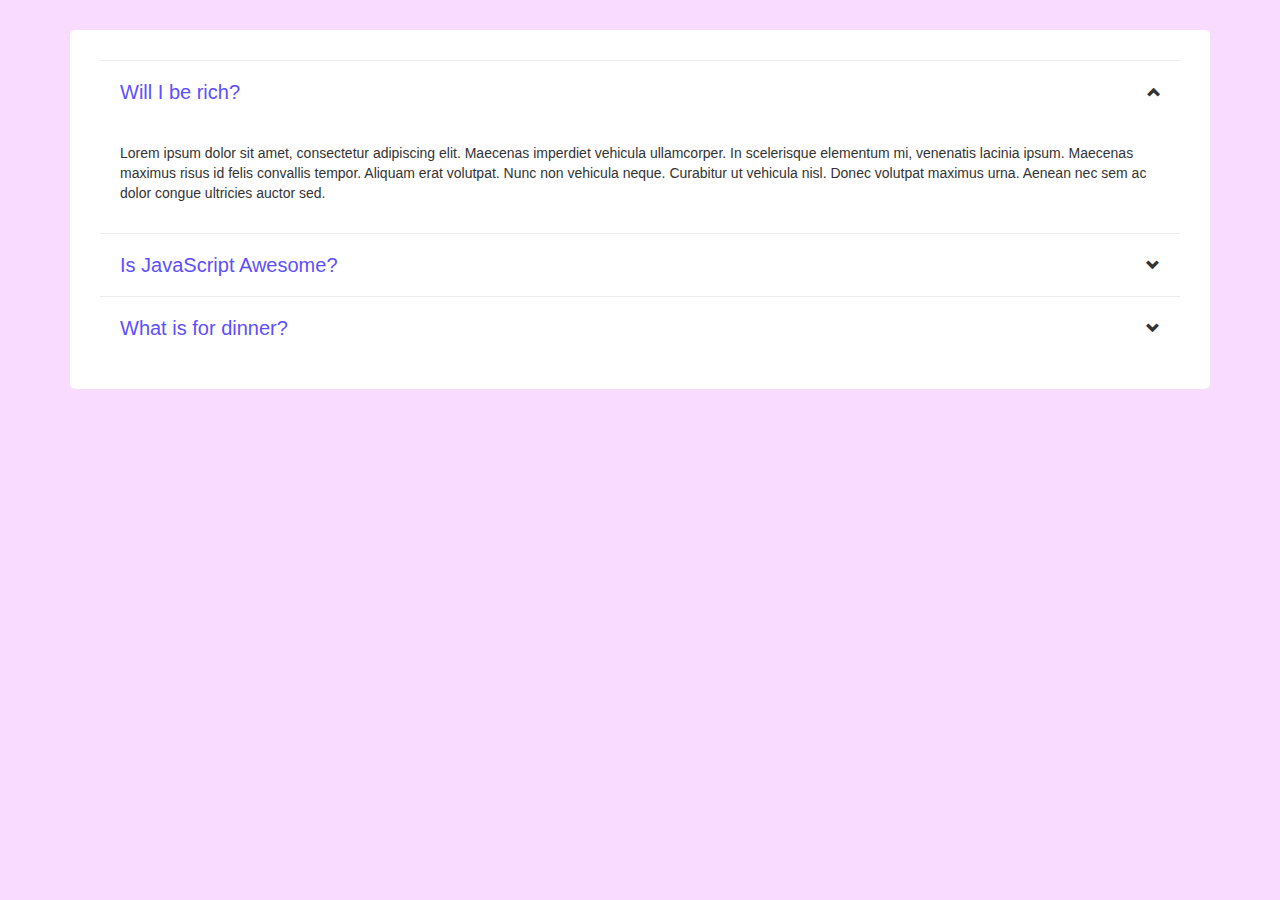
==== index.html @ d7ebc98d "Main page starter" ====
<!DOCTYPE html>
<html lang="en" dir="ltr">
  <head>
    <meta charset="utf-8">
    <title>Accordion</title>

    <link rel="stylesheet" href="https://maxcdn.bootstrapcdn.com/bootstrap/3.3.7/css/bootstrap.min.css">

    <link rel="stylesheet" href="building/accordion/style.css">

  </head>
  <body>

    <div class="container">

      <div class="accordion">
        <ul class="list-unstyled">
          <li class="open">
            <div class="question">
              <h2>Will I be rich?</h2>
              <span class="glyphicon glyphicon-chevron-down"></span>
            </div>
            <div class="answer">
              <p>Lorem ipsum dolor sit amet, consectetur adipiscing elit.
                Maecenas imperdiet vehicula ullamcorper. In scelerisque elementum
                mi, venenatis lacinia ipsum. Maecenas maximus risus id felis
                convallis tempor. Aliquam erat volutpat. Nunc non vehicula neque.
                Curabitur ut vehicula nisl. Donec volutpat maximus urna. Aenean
                nec sem ac dolor congue ultricies auctor sed.</p>
            </div>
          </li>

          <li>
            <div class="question">
              <h2>Is JavaScript Awesome?</h2>
              <span class="glyphicon glyphicon-chevron-down"></span>
            </div>
            <div class="answer">
              <p>Lorem ipsum dolor sit amet, consectetur adipiscing elit.
                Maecenas imperdiet vehicula ullamcorper. In scelerisque elementum
                mi, venenatis lacinia ipsum. Maecenas maximus risus id felis
                convallis tempor. Aliquam erat volutpat. Nunc non vehicula neque.
                Curabitur ut vehicula nisl. Donec volutpat maximus urna. Aenean
                nec sem ac dolor congue ultricies auctor sed.</p>
            </div>
          </li>

          <li>
            <div class="question">
              <h2>What is for dinner?</h2>
              <span class="glyphicon glyphicon-chevron-down"></span>
            </div>
            <div class="answer">
              <p>Lorem ipsum dolor sit amet, consectetur adipiscing elit.
                Maecenas imperdiet vehicula ullamcorper. In scelerisque elementum
                mi, venenatis lacinia ipsum. Maecenas maximus risus id felis
                convallis tempor. Aliquam erat volutpat. Nunc non vehicula neque.
                Curabitur ut vehicula nisl. Donec volutpat maximus urna. Aenean
                nec sem ac dolor congue ultricies auctor sed.</p>
            </div>
          </li>

        </ul>
      </div>

    </div>

    <script src="building/accordion/script.js" charset="utf-8"></script>
  </body>
</html>
---- building/accordion/style.css ----
body, .jumbotron {
  padding: 30px;
}

body {
  background: #f9dbff;
}

.accordion {
  background: #fff;
  border-radius: 5px;
  padding: 30px;
}

.question {
  border-top: 1px solid #eee;
  padding: 20px;
  cursor: pointer;
  position: relative;
}

.question h2 {
  font-size: 20px;
  margin: 0;
  color: #5d4fff;
}

.question .glyphicon {
  position: absolute;
  top: 0px;
  right: 20px;
  height: 100%;
  display: flex;
  align-items: center;
}

.answer {
  max-height: 0;
  overflow: hidden;
  transition: 1s cubic-bezier(0.175, 0.885, 0.32, 1.275) all;
}

.answer p {
  padding: 20px;
}

.accordion li.open .answer {
  max-height: 150px;
}

.accordion li.open .glyphicon {
  transform: rotate(180deg);
}

ul {
  margin-bottom: 0;
}
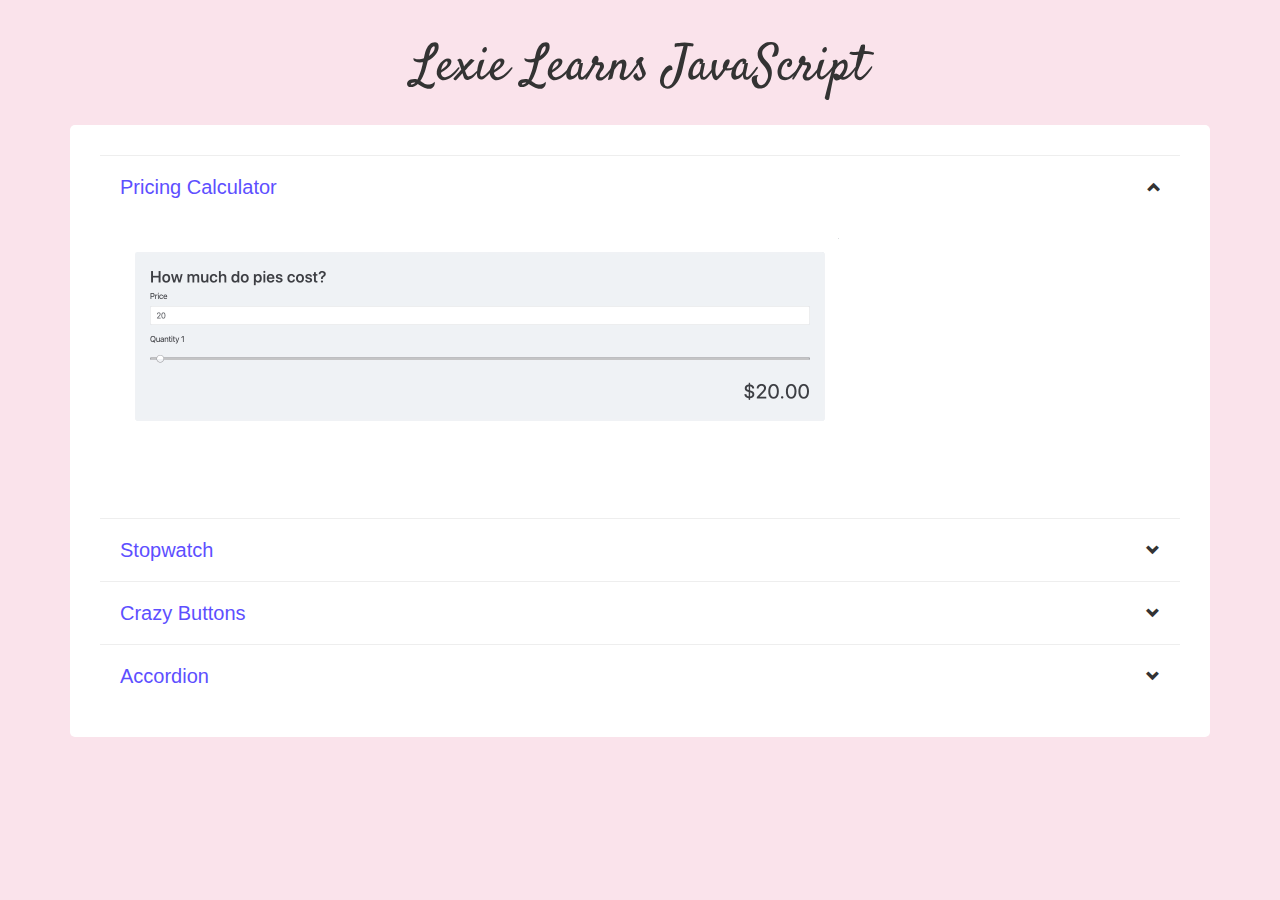
==== commit 00246633: "Finish homepage!" ====
--- a/index.html
+++ b/index.html
@@ -2,61 +2,84 @@
 <html lang="en" dir="ltr">
   <head>
     <meta charset="utf-8">
-    <title>Accordion</title>
+    <title>Lexie Learns JavaScript</title>
 
     <link rel="stylesheet" href="https://maxcdn.bootstrapcdn.com/bootstrap/3.3.7/css/bootstrap.min.css">
 
-    <link rel="stylesheet" href="building/accordion/style.css">
+    <!-- fonts -->
+    <link href="https://fonts.googleapis.com/css?family=Satisfy&display=swap" rel="stylesheet">
+
+    <!-- favicon -->
+    <link rel="apple-touch-icon" sizes="180x180" href="img/apple-touch-icon.png">
+    <link rel="icon" type="image/png" sizes="32x32" href="img/favicon-32x32.png">
+    <link rel="icon" type="image/png" sizes="16x16" href="img/favicon-16x16.png">
+    <link rel="manifest" href="img/site.webmanifest">
+
+    <link rel="stylesheet" href="master.css">
 
   </head>
   <body>
 
     <div class="container">
+      <div class="header text-center">
+        <h1>Lexie Learns JavaScript</h1>
+      </div>
 
       <div class="accordion">
         <ul class="list-unstyled">
           <li class="open">
             <div class="question">
-              <h2>Will I be rich?</h2>
+              <h2>Pricing Calculator</h2>
               <span class="glyphicon glyphicon-chevron-down"></span>
             </div>
             <div class="answer">
-              <p>Lorem ipsum dolor sit amet, consectetur adipiscing elit.
-                Maecenas imperdiet vehicula ullamcorper. In scelerisque elementum
-                mi, venenatis lacinia ipsum. Maecenas maximus risus id felis
-                convallis tempor. Aliquam erat volutpat. Nunc non vehicula neque.
-                Curabitur ut vehicula nisl. Donec volutpat maximus urna. Aenean
-                nec sem ac dolor congue ultricies auctor sed.</p>
+              <p>
+                <a href="https://lexiewh.github.io/js-tutorial/building/pricing-calc/" target="_blank">
+                  <img src="img/pricing-calc.gif" alt="">
+                </a>
+              </p>
             </div>
           </li>
 
           <li>
             <div class="question">
-              <h2>Is JavaScript Awesome?</h2>
+              <h2>Stopwatch</h2>
               <span class="glyphicon glyphicon-chevron-down"></span>
             </div>
             <div class="answer">
-              <p>Lorem ipsum dolor sit amet, consectetur adipiscing elit.
-                Maecenas imperdiet vehicula ullamcorper. In scelerisque elementum
-                mi, venenatis lacinia ipsum. Maecenas maximus risus id felis
-                convallis tempor. Aliquam erat volutpat. Nunc non vehicula neque.
-                Curabitur ut vehicula nisl. Donec volutpat maximus urna. Aenean
-                nec sem ac dolor congue ultricies auctor sed.</p>
+              <p>
+                <a href="https://lexiewh.github.io/js-tutorial/building/stopwatch/" target="_blank">
+                  <img src="img/stopwatch.gif" alt="">
+                </a>
+              </p>
             </div>
           </li>
 
           <li>
             <div class="question">
-              <h2>What is for dinner?</h2>
+              <h2>Crazy Buttons</h2>
               <span class="glyphicon glyphicon-chevron-down"></span>
             </div>
             <div class="answer">
-              <p>Lorem ipsum dolor sit amet, consectetur adipiscing elit.
-                Maecenas imperdiet vehicula ullamcorper. In scelerisque elementum
-                mi, venenatis lacinia ipsum. Maecenas maximus risus id felis
-                convallis tempor. Aliquam erat volutpat. Nunc non vehicula neque.
-                Curabitur ut vehicula nisl. Donec volutpat maximus urna. Aenean
-                nec sem ac dolor congue ultricies auctor sed.</p>
+              <p>
+                <a href="https://lexiewh.github.io/js-tutorial/building/buttons/" target="_blank">
+                  <img src="img/crazy-buttons.gif" alt="">
+                </a>
+              </p>
+            </div>
+          </li>
+
+          <li>
+            <div class="question">
+              <h2>Accordion</h2>
+              <span class="glyphicon glyphicon-chevron-down"></span>
+            </div>
+            <div class="answer">
+              <p>
+                <a href="https://lexiewh.github.io/js-tutorial/building/accordion/" target="_blank">
+                  <img src="img/accordion.gif" alt="">
+                </a>
+              </p>
             </div>
           </li>
 
--- a/master.css
+++ b/master.css
@@ -0,0 +1,66 @@
+body {
+  background: #fae3eb;
+}
+
+.header {
+  padding: 20px;
+}
+
+.header h1 {
+  font-family: 'Satisfy', cursive;
+  font-size: 50px;
+}
+
+.accordion {
+  background: #fff;
+  border-radius: 5px;
+  padding: 30px;
+}
+
+.question {
+  border-top: 1px solid #eee;
+  padding: 20px;
+  cursor: pointer;
+  position: relative;
+}
+
+.question h2 {
+  font-size: 20px;
+  margin: 0;
+  color: #5d4fff;
+}
+
+.question .glyphicon {
+  position: absolute;
+  top: 0px;
+  right: 20px;
+  height: 100%;
+  display: flex;
+  align-items: center;
+}
+
+.answer {
+  max-height: 0;
+  overflow: hidden;
+  transition: 1s cubic-bezier(0.175, 0.885, 0.32, 1.275) all;
+}
+
+.answer p {
+  padding: 20px;
+}
+
+.answer img {
+  height: 300px;
+}
+
+.accordion li.open .answer {
+  max-height: 300px;
+}
+
+.accordion li.open .glyphicon {
+  transform: rotate(180deg);
+}
+
+ul {
+  margin-bottom: 0;
+}
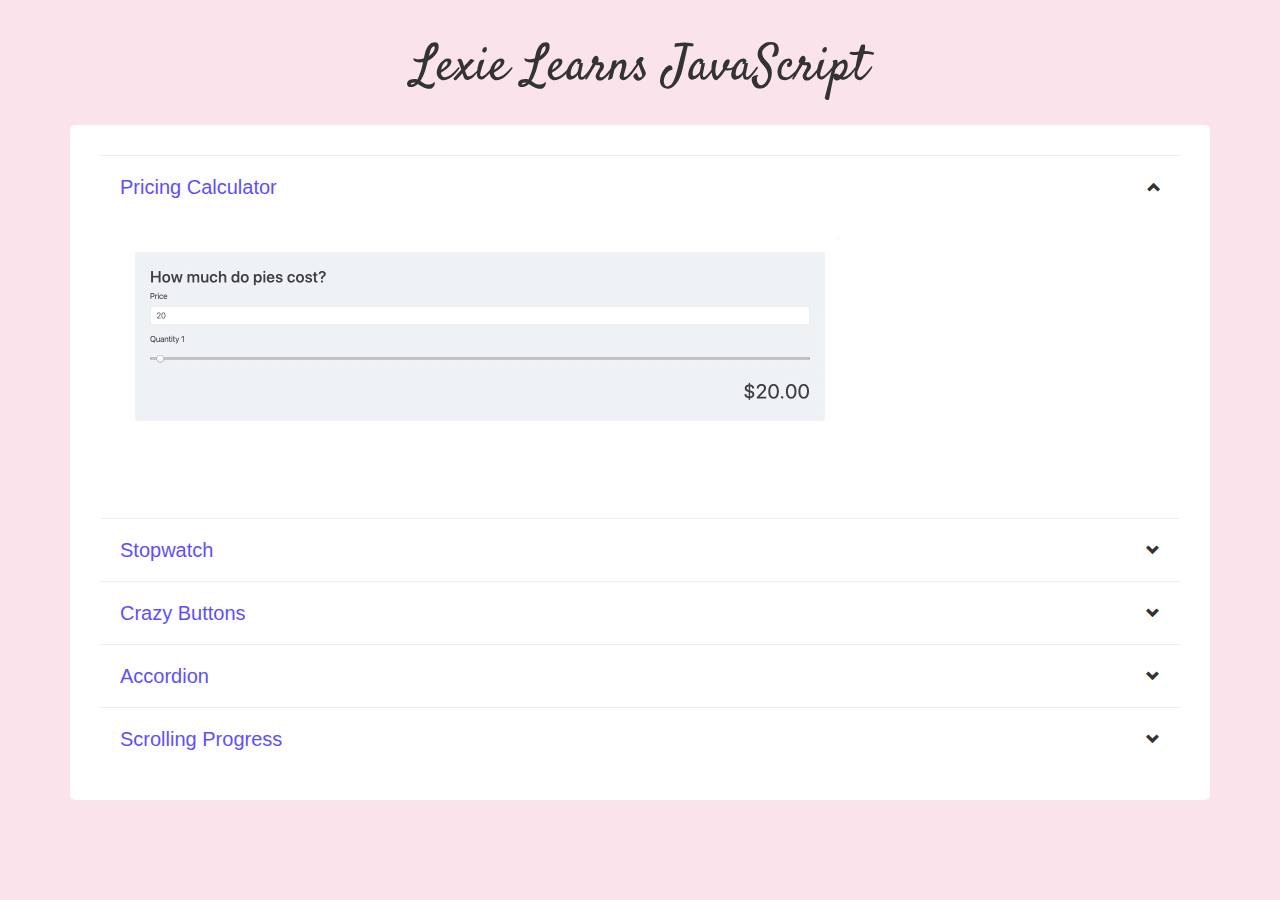
==== commit f384cc68: "Complete scroll project and update home" ====
--- a/index.html
+++ b/index.html
@@ -83,6 +83,20 @@
             </div>
           </li>
 
+          <li>
+            <div class="question">
+              <h2>Scrolling Progress</h2>
+              <span class="glyphicon glyphicon-chevron-down"></span>
+            </div>
+            <div class="answer">
+              <p>
+                <a href="https://lexiewh.github.io/js-tutorial/building/accordion/" target="_blank">
+                  <img src="img/scroll.gif" alt="">
+                </a>
+              </p>
+            </div>
+          </li>
+
         </ul>
       </div>
 
